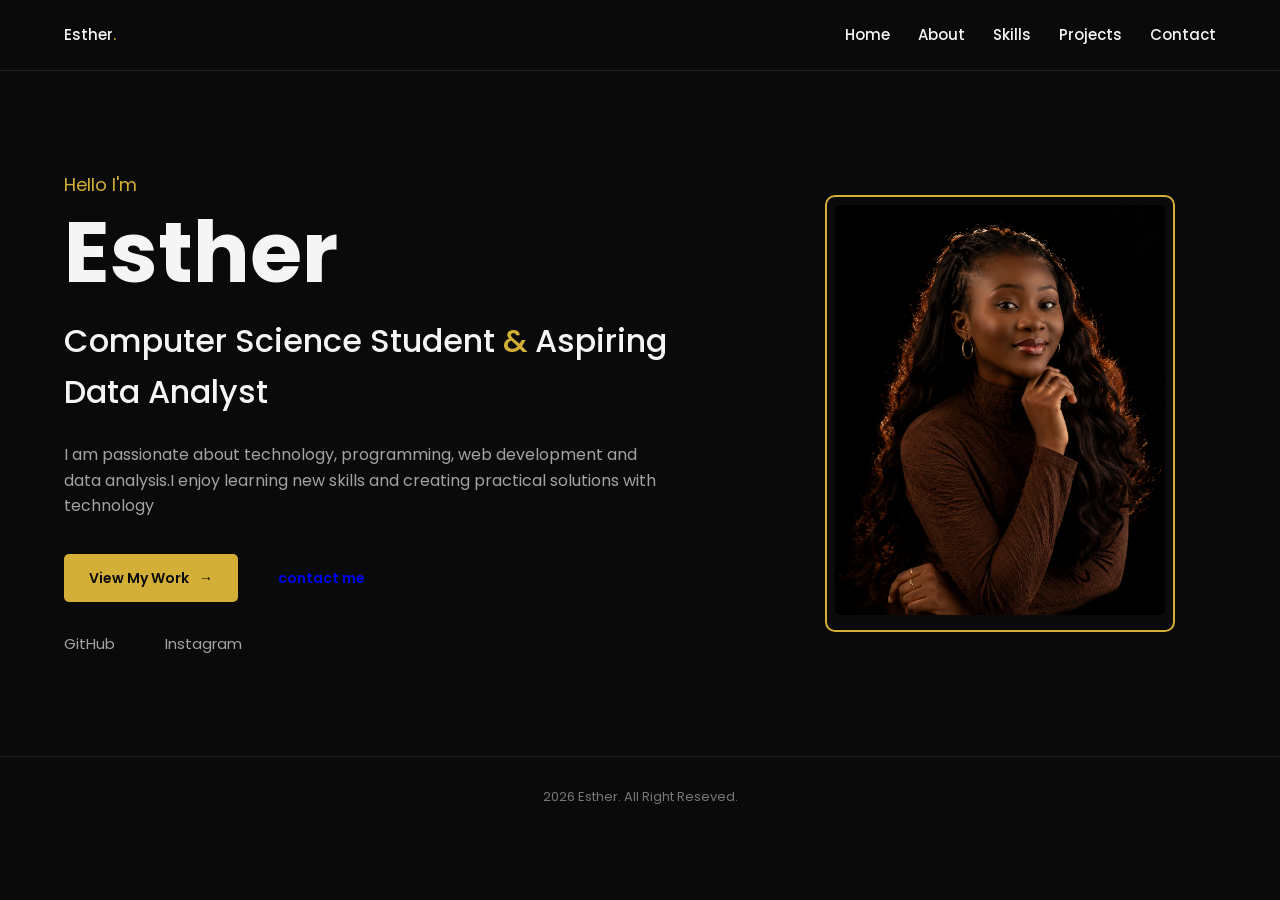
==== index.html @ e54536b6 "Add files via upload" ====
<!DOCTYPE html>
<html lang="en">
<head>
    <meta charset="UTF-8">
    <meta name="viewport" content="width=device-width, initial-scale=1.0">
    <title>Esther Computer Science Student</title>
    <!--Google Font-->
    <link rel="preconnect" href="https://font.googleapis.com">
    <link rel="preconnect" href="https://fonts,gstatic.com" crossorigin>
    <link href="https://fonts.googleapis.com/css2?family=Poppins:whgt@300;400;500;600;700&display=swap"
    rel="stylesheet"
    >
    <!--CSS-->
    <link rel="stylesheet" href="style.css">
</head>
<body>
    <!--NAVIGATION-->
     <header class="header">
        <nav class="navbar">
            <a href="index.html" class="logo">Esther<span>.</span></a>
            <div class="nav-links" id="navLinks">
                    <a href="index.html">Home</a>
                    <a href="about.html">About</a>
                    <a href="skills.html">Skills</a>
                    <a href="projects.html">Projects</a>
                    <a href="contact.html">Contact</a>
            </div>
            <button class="menu-btn" id="menuBtn" aria-label="Toggle navigation menu" aria-controls="navLinks" aria-expanded="false">
                ≡
            </button>
        </nav>

    </header>
     <!--HOME-->
     
     <main>
        
        <section class="hero">
            <div class="hero-container">
                <!--Hero Text-->
                <div class="hero-content">
                    <p class="intro">Hello I'm</p>
                    <h1>Esther</h1>
                    <h2>Computer Science Student<span> & </span>Aspiring Data Analyst</h2>
                    <p class="hero-description">I am passionate about technology, programming, web development and data analysis.I enjoy learning new skills and creating practical solutions with technology</p>
                    <!--Buttons-->
                    <div class="hero-buttons">
                        <a href="projects.html" class="btn primary-btn">View My Work<span>→</span></a>
                        <a href="contact.html" class="btn outline-btn">contact me</a>

                    </div>
                    <!--social links-->
                    <div class="social-links">
                        <a href="https://github.com/" target="_blank" aria-label="GitHub">GitHub</a>
                        <a href="https://whatsapp.com/" target="_blank" aria-label="whatsapp"></a>
                        <a href="https://instagram.com/" target="_blank" aria-label="Instagram">Instagram</a>
                    </div>
                </div>
                <!--profile picture-->
                <div class="hero-image">
                    <div class="image-wrapper">
                        <img src="file_00000000ee8c81f4a57d13d362a2f679.png" alt="Esther's profile photo">
                    </div>
                </div>
            </div>
        </section>
 </main>
 <!--FOOTER-->
 <footer class="footer">
    <p>
        2026 Esther. All Right Reseved.
    </p>

 </footer>
 <!--JavaScript-->
 <script src="script.js"></script>
        
    
</body>
</html>
---- style.css ----
/* GENERAL SETTING */
* {
    margin: 0;
    padding: 0;
    box-sizing: border-box;
}
html {
    scroll-behavior: smooth;
}
body {
    font-family: 'Poppins' , sans-serif;
    background-color: #0a0a0a;
    color: #f5f5f5;
    line-height: 1.6;
}
/* COLORS */
/*
Main background: #0a0a0a
Dark sections: #111111
Cards:         #151515
Gold:          #d4af37
Main text:     #f5f5f5
Muted text:    #a3a3a3
*/
.header {
    width: 100%;
    background-color: #0a0a0a;
    border-bottom: 1px solid #222;
    position: sticky;
    top: 0;
    z-index: 1000;
}
.navbar {
    width: min(90%, 1200px);
    max-width: 1200px;
    padding: 0;
    margin: 0 auto;
    display: flex;
    justify-content: space-between;
    align-items: center;
    height: 70px;
    list-style: none;
    position: relative;
}
/* Logo */
.logo {
    text-decoration: none;
    font-size: 28px;
    font-weight: 700;
}
.logo span {
    color: #d4af37;
}
/* Navigation links */
.nav-links {
    display: flex;
    align-items: center;
    gap: 28px;
}
.navbar a {
    text-decoration: none;
    color: #f5f5f5;
    font-size: 15px;
    font-weight: 500;
    transition: 0.3s ease;
}
.navbar a:hover,
.navbar a.active {
    color: #d4af37;
}
/* Mobile menu bar */
.menu-btn {
    display: none;
    background: none;
    border:none ;
    color: #f5f5f5;
    font-size: 28px;
    cursor: pointer;
}
/* HOME / HERO SECTION */
.hero-container {
    width: min(90%, 1200px);
    max-width: 1200px;
    margin: auto;
    display: grid;
    grid-template-columns: minmax(0, 1.2fr) minmax(0, 0.8fr);
    align-items: center;
    gap: clamp(30px, 6vw, 70px);
}
.hero {
    padding: clamp(50px, 8vw, 100px) 0;
}
/* Hero text */

.intro {
    color: #d4af37;
    font-size: 18px;
    margin-bottom: 10px;
}
.hero-content h1 {
    font-size: clamp(50px, 8vw, 85px);
    line-height: 1;
    margin-bottom: 20px;
}
.hero-content h2 {
    font-size: clamp(22px, 3vw, 32px);
    font-weight: 500;
    color: #f5f5f5;
    margin-bottom: 25px;
    overflow-wrap: anywhere;
}
.hero-content h2 span {
    color: #d4af37;
}
.hero-description {
    max-width: 600px;
    color: #a3a3a3;
    font-size: 16px;
    margin-bottom: 35px;
}
/* BUTTONS */
.hero-buttons {
    display: flex;
    gap: 15px;
    margin-bottom: 30px;
    flex-wrap: wrap;
}
.btn {
    display: inline-flex;
    align-items: center;
    gap: 10px;
    text-decoration: none;
    padding: 13px 25px;
    border-radius: 5px;
    font-size: 14px;
    font-weight: 600;
    transition: 0.3s ease;
}
.primary-btn {
    background-color: #d4af37;
    color: #0a0a0a;
}
.prinary-btn:hover {
transform: translateY(-3px);
background-color: #e5c65c;
}
.secondary-btn:hover {
background-color: #d4af37;
color: #0a0a0a;
}
/* SOCIAL LINKS */
.social-links {
    display: flex;
    gap: 25px;
}
.social-links a {
    color: #a3a3a3;
    text-decoration: none;
    font-size: 15px;
    transition: 0.3s ease;
}
.social-links a:hover {
    color: #d4af37;
}
/* PROFILE IMAGE */
.hero-image {
    display: flex;
    justify-content: center;
}
.image-wrapper {
    width: min(350px, 100%);
    aspect-ratio: 35 / 43;
    padding: 8px;
    border: 2px solid #d4af37;
    border-radius: 10px;
    position: relative;
}
image-wrapper::before {
    content: "";
    position: absolute;
    width: 100%;
    height: 100%;
    border: 1px solid #d4af37;
    top: 15px;
    left: 15px;
    border-radius: 10px;
    z-index: -1;
}
.image-wrapper img {
    width: 100%;
    height: 100%;
    object-fit: cover;
    border-radius: 5px;
}
/*  GENERAL PAGE SECTION */
.page-section {
    width: min(90%, 1100px);
    margin: 0 auto;
    padding: clamp(55px, 8vw, 100px) 0;
}
.page-section h1 {
    text-align: center;
    font-size: clamp(32px, 5vw, 45px);
    margin-bottom: 15px;
}
.page-intro {
    text-align: center;
    max-width: 700px;
    margin: 0 auto 60px;
    color: #a3a3a3;
}
/* ABOUT PAGE */
.about-grid {
    display: grid;
    grid-template-columns: minmax(0, 1fr) minmax(0, 1fr);
    gap: clamp(25px, 5vw, 60px);
    align-items: center;
}   
.about-text h2 span {
    color: #d4af37;
}
.about-text h2 {
    font-size: 30px;
    margin-bottom: 20px;
    align-items: center;
    text-align: center;
    color: #f5f5f5;
}
.about-text h2 span {
    color: #a3a3a3;
    margin-bottom:  20px
}
.about-info {
    display: grid;
    grid-template-columns: repeat(2, minmax(0, 1fr));
    gap: 20px;
    margin-top: 30px;
}
.info-box {
    background-color: #151515;
    border: 1px solid #252525;
    padding: 20px;
    border-radius: 8px;
}
.info-box h3 {
    color: #d4af37;
    font-size: 15px;
    margin-bottom: 5px;
}
.info-box p {
    margin: 0;
    color: #f5f5f5;
}
/* SKILLS PAGE */
.skills-container {
    display: grid;
    grid-template-columns: repeat(auto-fit, minmax(min(100%, 240px), 1fr));
    gap: 25px;
}
.skill-card {
    background-color: #151515;
    border: 1px solid #252525;
    padding: 30px;
    border-radius: 10px;
    transition: 0.3s ease;
}
.skill-card:hover {
    transform: translateY(-5px);
    border-color: #d4af37;
}
.skill-card h3 {
    color: #d4af37;
    font-size: 20px;
    margin-bottom: 10px;
}
.skill-card p {
    color: #a3a3a3;
    font-size: 14px;
}
/*skill bar*/
.skill-bar {
    width: 100%;
    height: 7px;
    background-color: #292929;
    border-radius: 20px;
    margin-top: 15px;
    overflow: hidden;
}
.skill-progress {
    height: 100%;
    background-color: #d4af37;
    border-radius: 20px;
}
/* PROJECTS PAGE */
.projects-grid {
    display: grid;
    grid-template-columns: repeat(auto-fit, minmax(min(100%, 280px), 1fr));
    gap: 25px;
}
.project-card {
    background-color: #151515;
    border: 1px solid #252525;
    border-radius: 10px;
    overflow: hidden;
    transition: 0.3s ease;
}
.project-card:hover {
    transform: translateY(-8px);
    border-color: #d4af37;
}
.project-image {
    height: 190px;
    background-color: #222;
    display: flex;
    justify-content: center;
    align-items: center;
    color: #d4af37;
    font-weight: 600;
}
.project-content {
    padding: 25px;
}
.project-content h3 {
    font-size: 21px;
    margin-bottom: 10px;
}
.project-content p {
    color: #a3a3a3;
    font-size: 14px;
    margin-bottom: 20px;
}
.project-link {
    color: #d4af37;
    text-decoration: none;
    font-size: 14px;
    font-weight: 600;
}
/* CONTACT PAGE */
.contact-container {
    display: grid;
    grid-template-columns: minmax(0, 0.8fr) minmax(0, 1.2fr);
    gap: clamp(25px, 5vw, 60px);
}
.contact-info h2 {
    font-size: 30px;
    margin-bottom: 15px;
}
.contact-info > p {
    color: #a3a3a3;
    margin-bottom: 30px;
}
.contact-item {
    margin-bottom: 25px;
}
.contact-item h3 {
    font-size: 15px;
    color: #d4af37;
    margin-bottom: 5px;
}
.contact-item a {
    color: #f5f5f5;
    text-decoration: none;
    font-size: 15px;
}
.contact-item a:hover {
    color: #d4af37;
}
/* Contact form */
.contact-form {
    min-width: 0;
    background-color: #151515;
    padding: 35px;
    border-radius: 10px;
    border: 1px solid #252525;
}
.form-group {
    margin-bottom: 20px;
}
.form-group label {
    display: block;
    margin-bottom: 8px;
    font-size: 14px;
}
.form-group input,
.form-group textarea {
    display: block;
    width: 100%;
    padding: 13px 15px;
    border-radius: 5px;
    border: 1px solid #333;
    background-color: #0a0a0a;
    color: #f5f5f5;
    font-family: inherit;
    outline: none;
}
.form-group input:focus,
.form-group textarea:focus {
    border-color: #d4af37;
}
.form-group textarea {
    height: 150px;
    resize: vertical;
}
.submit-btn {
    width: 100%;
    background-color: #d4af37;
    color: #0a0a0a;
    padding: 13px;
    border: none;
    border-radius: 5px;
    font-weight: 700;
    cursor: pointer;
    transition: 0.3s ease;
}
.submit-btn:hover {
    background-color: #e5c65c;
}
/* FOOTER */
.footer {
    padding: 30px;
    border-top: 1px solid #222;
    text-align: center;
    color: #777;
    font-size: 13px;
}
/* RESPONSIVE DESIGN */
/* Tablets */
@media (max-width: 900px) {
    .hero-container {
        grid-template-columns: 1fr;
        text-align: center;
    }
    .hero-content {
        order: 2;
    }
    .hero-image {
        order: 1;
    }
    .hero-description {
        margin-left: auto;
        margin-right: auto;
    }
    .hero-buttons,
    .social-links {
        justify-content: center;
    }
    .about-grid {
        grid-template-columns: 1fr;
    }
    .contact-container {
        grid-template-columns: 1fr;
    }
}
/* Compact navigation for tablets and phones */
@media (max-width: 760px) {
    .menu-btn {
        display: block;
        padding: 4px 8px;
    }
    .nav-links {
        position: absolute;
        top: 100%;
        left: 0;
        right: 0;
        background-color: #111111;
        flex-direction: column;
        gap: 0;
        display: none;
        border-top: 1px solid #333;
        z-index: 1001;
        box-shadow: 0 12px 20px rgb(0 0 0 / 25%);
    }
    .nav-links.show {
        display: flex;
    }
    .nav-links a {
        display: block;
        width: 100%;
        padding: 12px 16px;
        text-align: center;
    }
}
@media (max-width: 520px) {
    .navbar,
    .hero-container,
    .page-section {
        width: 92%;
    }
    .navbar {
        height: 64px;
    }
    .logo {
        font-size: 25px;
    }
    .hero-container {
        gap: 35px;
    }
    .hero-content h1 {
        font-size: clamp(44px, 14vw, 60px);
    }
    .hero-content h2 {
        font-size: clamp(20px, 6vw, 24px);
    }
    .hero-buttons {
        align-items: stretch;
        flex-direction: column;
    }
    .hero-buttons .btn {
        justify-content: center;
    }
    .social-links {
        flex-wrap: wrap;
        gap: 16px;
    }
    .about-info {
        grid-template-columns: 1fr;
    }
    .info-box,
    .skill-card,
    .project-content {
        padding: 20px;
    }
    .contact-form {
        padding: clamp(18px, 5vw, 25px);
    }
    .footer {
        padding: 24px 16px;
    }
}
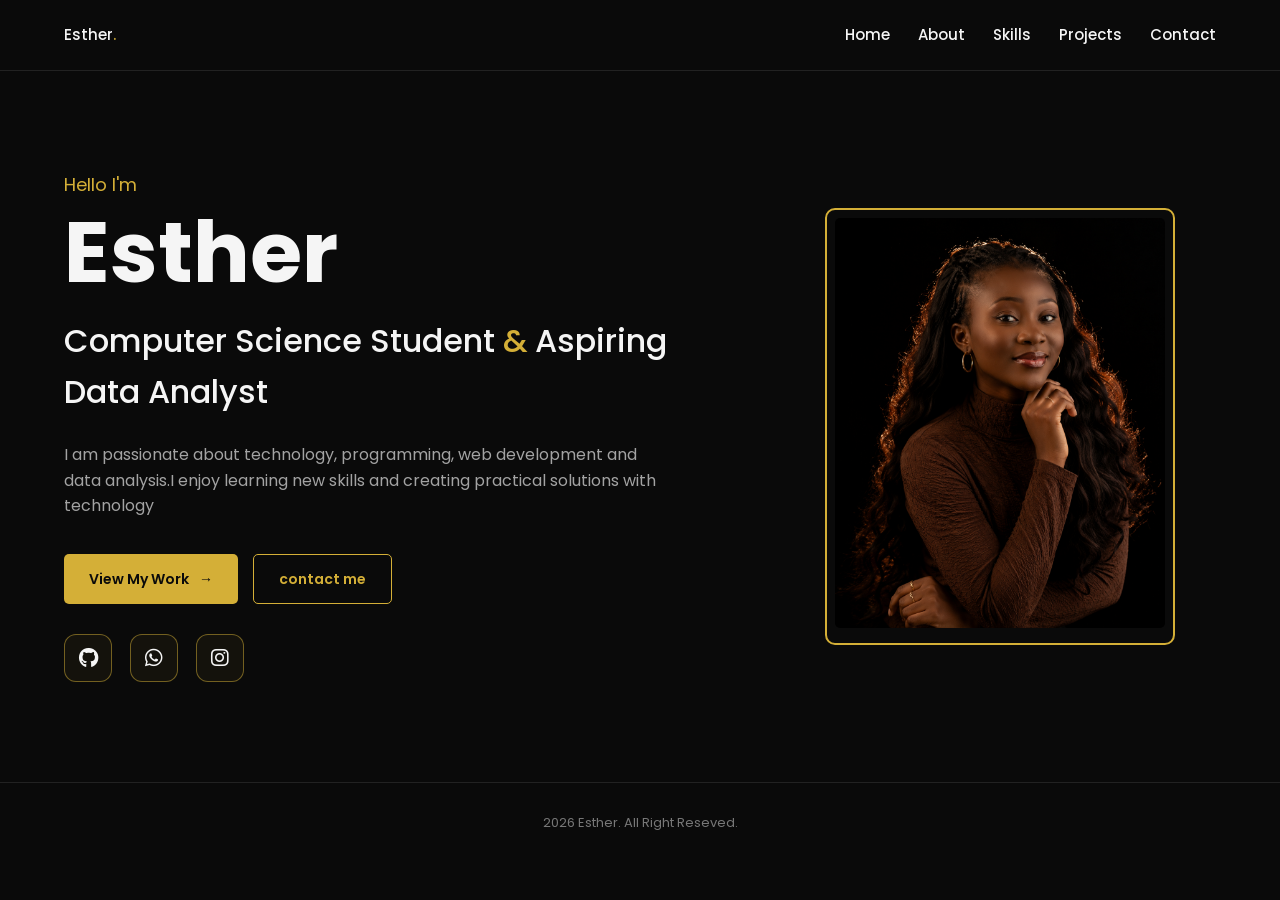
==== commit d2ce68ce: "Add calculator sketch and refine portfolio pages Co-authored-by: Copilot <223556219+Copilot@users.no" ====
--- a/index.html
+++ b/index.html
@@ -5,11 +5,10 @@
     <meta name="viewport" content="width=device-width, initial-scale=1.0">
     <title>Esther Computer Science Student</title>
     <!--Google Font-->
-    <link rel="preconnect" href="https://font.googleapis.com">
-    <link rel="preconnect" href="https://fonts,gstatic.com" crossorigin>
-    <link href="https://fonts.googleapis.com/css2?family=Poppins:whgt@300;400;500;600;700&display=swap"
-    rel="stylesheet"
-    >
+    <link rel="preconnect" href="https://fonts.googleapis.com">
+    <link rel="preconnect" href="https://fonts.gstatic.com" crossorigin>
+    <link href="https://fonts.googleapis.com/css2?family=Poppins:wght@300;400;500;600;700&display=swap" rel="stylesheet">
+    <link rel="stylesheet" href="https://cdnjs.cloudflare.com/ajax/libs/font-awesome/6.5.2/css/all.min.css" crossorigin="anonymous" referrerpolicy="no-referrer">
     <!--CSS-->
     <link rel="stylesheet" href="style.css">
 </head>
@@ -51,9 +50,9 @@
                     </div>
                     <!--social links-->
                     <div class="social-links">
-                        <a href="https://github.com/" target="_blank" aria-label="GitHub">GitHub</a>
-                        <a href="https://whatsapp.com/" target="_blank" aria-label="whatsapp"></a>
-                        <a href="https://instagram.com/" target="_blank" aria-label="Instagram">Instagram</a>
+                        <a href="https://github.com/" target="_blank" aria-label="GitHub"><i class="fa-brands fa-github"></i></a>
+                        <a href="https://wa.me/" target="_blank" aria-label="WhatsApp"><i class="fa-brands fa-whatsapp"></i></a>
+                        <a href="https://instagram.com/" target="_blank" aria-label="Instagram"><i class="fa-brands fa-instagram"></i></a>
                     </div>
                 </div>
                 <!--profile picture-->
--- a/style.css
+++ b/style.css
@@ -140,6 +140,14 @@
     background-color: #d4af37;
     color: #0a0a0a;
 }
+.outline-btn {
+    border: 1px solid #d4af37;
+    color: #d4af37;
+}
+.outline-btn:hover {
+    background-color: #d4af37;
+    color: #0a0a0a;
+}
 .prinary-btn:hover {
 transform: translateY(-3px);
 background-color: #e5c65c;
@@ -151,16 +159,27 @@
 /* SOCIAL LINKS */
 .social-links {
     display: flex;
-    gap: 25px;
+    gap: 18px;
+    flex-wrap: wrap;
 }
 .social-links a {
-    color: #a3a3a3;
+    width: 48px;
+    height: 48px;
+    display: inline-flex;
+    align-items: center;
+    justify-content: center;
+    border: 1px solid rgba(212, 175, 55, 0.5);
+    border-radius: 12px;
+    background: rgba(212, 175, 55, 0.05);
+    color: #f5f5f5;
     text-decoration: none;
-    font-size: 15px;
+    font-size: 20px;
     transition: 0.3s ease;
 }
 .social-links a:hover {
-    color: #d4af37;
+    color: #0a0a0a;
+    background: #d4af37;
+    transform: translateY(-3px);
 }
 /* PROFILE IMAGE */
 .hero-image {
@@ -200,6 +219,7 @@
 }
 .page-section h1 {
     text-align: center;
+    text-decoration: none;
     font-size: clamp(32px, 5vw, 45px);
     margin-bottom: 15px;
 }
@@ -213,9 +233,12 @@
 .about-grid {
     display: grid;
     grid-template-columns: minmax(0, 1fr) minmax(0, 1fr);
-    gap: clamp(25px, 5vw, 60px);
+    gap: clamp(32px, 5vw, 48px);
     align-items: center;
 }   
+.about-text p + p {
+    margin-top: 16px;
+}
 .about-text h2 span {
     color: #d4af37;
 }
@@ -226,21 +249,20 @@
     text-align: center;
     color: #f5f5f5;
 }
-.about-text h2 span {
+.about-text h1 span {
     color: #a3a3a3;
     margin-bottom:  20px
 }
 .about-info {
     display: grid;
     grid-template-columns: repeat(2, minmax(0, 1fr));
-    gap: 20px;
-    margin-top: 30px;
+    gap: 25px;
 }
 .info-box {
     background-color: #151515;
     border: 1px solid #252525;
-    padding: 20px;
-    border-radius: 8px;
+    padding: 30px;
+    border-radius: 10px;
 }
 .info-box h3 {
     color: #d4af37;
@@ -254,7 +276,7 @@
 /* SKILLS PAGE */
 .skills-container {
     display: grid;
-    grid-template-columns: repeat(auto-fit, minmax(min(100%, 240px), 1fr));
+    grid-template-columns: repeat(2, minmax(0, 1fr));
     gap: 25px;
 }
 .skill-card {
@@ -297,6 +319,11 @@
     grid-template-columns: repeat(auto-fit, minmax(min(100%, 280px), 1fr));
     gap: 25px;
 }
+project p{
+    padding-bottom: 7px;
+    margin-bottom: 15px;
+
+}
 .project-card {
     background-color: #151515;
     border: 1px solid #252525;
@@ -361,6 +388,9 @@
     color: #f5f5f5;
     text-decoration: none;
     font-size: 15px;
+}
+.h1 {
+    color: #d4af37;
 }
 .contact-item a:hover {
     color: #d4af37;
@@ -515,6 +545,9 @@
     .about-info {
         grid-template-columns: 1fr;
     }
+    .skills-container {
+        grid-template-columns: 1fr;
+    }
     .info-box,
     .skill-card,
     .project-content {
@@ -529,3 +562,54 @@
 }
 
 
+
+
+
+
+
+
+/* Adjust only the about page heading and introduction */
+.about-tittle {
+    margin-top: -25px;
+    text-align: center;
+}
+.about-intro {
+    text-align: center;
+    width: 100%;
+    max-width: 700px;
+    margin: 0 auto 60px;
+    color: #a3a3a3;
+}
+
+
+
+
+
+/* Adjust only the skill page heading and introduction */
+.skill-tittle {
+    margin-top: -25;
+    text-align: center;
+}
+.skills-intro {
+    text-align: center;
+    max-width: 700px;
+    margin: 0 auto 45px;
+    color: #a3a3a3;
+}
+
+
+
+
+
+
+/* Adjust only the project page heading and introduction */
+.project-tittle {
+    margin-top: -25;
+    text-align:center ;
+}
+.project-intro {
+    text-align: center;
+    max-width: 700px;
+    margin: 0 auto 45px;
+    color: #a3a3a3;
+}
